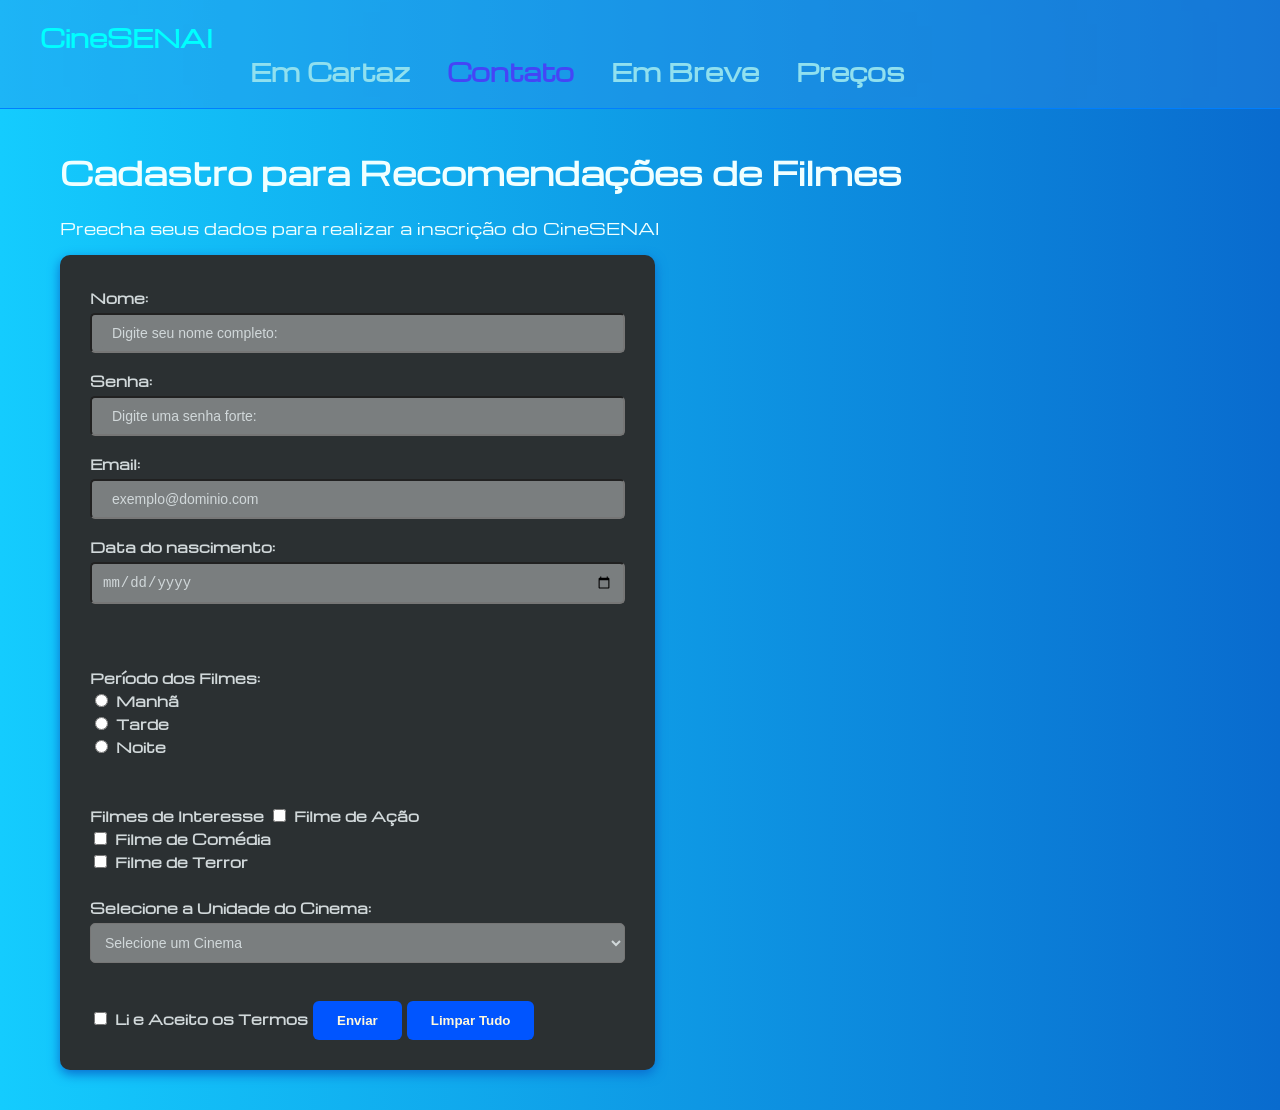
==== contato.html @ 7eda7cb9 "atualizacao adicionado novas áreas, ainda quero colocar umas coisas no fundo do site" ====
<!DOCTYPE html>
<html lang="pt-BR">
<head>
    <meta charset="UTF-8">
    <meta name="viewport" content="width=device-width, initial-scale=1.0">
    <title>Contato</title>
    <link rel="stylesheet" href="style.css">
    <link rel="icon" type="image/png" href="CineSENAI (1).png">
</head>
<body>
    <!-- corpo do site -->
    <header class="cabecalho">
    <!-- cabeçalho -->
        <div class="logo">
            <!-- bloco para codigos / divisao do site -->
            CineSENAI
            <nav class="menu">
                <a href="index.html">Em Cartaz</a>
                <a href="contato.html" class="selecionado">Contato</a>
                <a href="emBreve.html">Em Breve</a>
                <a href="garantirIngresso.html">Preços</a>
            </nav>
        </div>
    </header> 
    
    <main class="container">
        <h1>Cadastro para Recomendações de Filmes</h1>
        <p>Preecha seus dados para realizar a inscrição do CineSENAI</p>
        
        
        <div class="areaInscricao">
            
            <form action="/processar-cadastro" method="post" class="colunaForm">
                
                <!-- ------------------ NOME ---------------------------------------- -->
                <label for="nome">Nome: </label>
                <input type="text" name="nome" id="nome" placeholder="Digite seu nome completo: " required minlength="3" maxlength="50">
                <br>
                <!-- precisa de uma tage para saber que é um nome, pra isso existe o "name" -->
                
                <!-- ------------------ SENHA ---------------------------------------- -->
                <label for="senha">Senha: </label>
                <input type="password" name="senha" id="senha" placeholder="Digite uma senha forte: " required minlength="8" maxlength="15">
                <br>

                <!-- ------------------ EMAIL ---------------------------------------- -->
                <label for="email">Email: </label>
                <input type="email" name="email" id="email" placeholder="exemplo@dominio.com" required>
                <br>

                <!-- ------------------ DATA NASCIMENTO ---------------------------------------- -->
                <label for="dataNasc">Data do nascimento: </label>
                <input type="date" name="dataNasc" id="dataNasc" placeholder="Digite sua data de nascimento: " min="1900-01-01" max="2026-12-31" required>
                <br><br><br>


                

                
                <!-- ------------------ PERÍODO DOS FILMES ---------------------------------------- -->
                <label>Período dos Filmes: </label>
                
                <br>
                
                <!-- ------------------ MANHA ---------------------------------------- -->
                <input type="radio" name="turno" id="turnoManha" value="manha" required>
                <label for="turnoManha">Manhã</label>
                
                <br>
                
                <!-- ------------------ TARDE ---------------------------------------- -->
                <input type="radio" name="turno" id="turnoTarde" value="tarde" required>
                <label for="turnoTarde">Tarde</label>
                
                <br>
                
                <!-- ------------------ NOITE ---------------------------------------- -->
                <input type="radio" name="turno" id="turnoNoite" value="noite" required>
                <label for="turnoTarde">Noite</label>
                <!-- se o name do turnoTarde, TurnoNoite e turnoManha forem diferentes, eles podem ser selecionados juntos -->
                
                

                <br><br><br>
                <!-- ------------------ Filmes de interesse ---------------------------------------- -->
                <label>Filmes de Interesse</label>
                
                
                <!-- ------------------ AÇÃO ---------------------------------------- -->

                <input type="checkbox" name="interesse" id="acao">
                <label for="acao">Filme de Ação</label>
                <br>
                
                <!-- ------------------ COMÉDIA ---------------------------------------- -->
                <input type="checkbox" name="interesse" id="comedia">
                <label for="comedia">Filme de Comédia</label>
                <br>
                
                <!-- ------------------ TERROR ---------------------------------------- -->
                <input type="checkbox" name="interesse" id="terror">
                <label for="terror">Filme de Terror</label>
                <br>
                <br>
                
                
                <!-- ------------------- Selecionar unidade ---------------------------------------- -->
                <label for="unidade">Selecione a Unidade do Cinema: </label>
                
                <select name="unidade" id="unidade" required>

                    <option value="" disa selected>Selecione um Cinema</option>
                    <option value="sp">São Paulo - Capital</option>
                    <option value="votuporanga">Votuporanga</option>
                    <option value="sebastianopolis">Sebastianópolis do Sul</option>
                    <option value="valentim">Valentim</option>
                    <option value="parisi">Parisi</option>
                    <option value="vilaCarvalho">Vila Carvalho</option>
                    <option value="Simonsen">Simonsen</option>

                </select>
                <br><br>
                <input type="checkbox" name="termos" id="termos">
                <label for="termos">Li e Aceito os Termos</label>

                <button type="submit" class="btnEnviar">Enviar</button>
                <button type="reset" class="btnLimpar">Limpar Tudo</button>
                
            </form>
            <!-- action = onde vai ser armazenado o formulario -->
            <div class="colunaMidia"><iframe src="https://www.google.com/maps/embed?pb=!1m18!1m12!1m3!1d5525.53797360967!2d-49.92918627005194!3d-20.657384982115513!2m3!1f0!2f0!3f0!3m2!1i1024!2i768!4f13.1!3m3!1m2!1s0x94bd64b1f3d46219%3A0x983ea8986b35a770!2sSebastian%C3%B3polis%20do%20Sul%2C%20SP%2C%2015180-000!5e1!3m2!1spt-BR!2sbr!4v1787665705579!5m2!1spt-BR!2sbr" width="600" height="450" style="border:0;" allowfullscreen="" loading="lazy" referrerpolicy="strict-origin-when-cross-origin"></iframe>
            

            <!-- <iframe width="560" height="315" src="https://www.youtube.com/embed/DBagKdhTklI?si=8zol1l0vnaOvvYPD" title="YouTube video player" frameborder="0" allow="accelerometer; autoplay; clipboard-write; encrypted-media; gyroscope; picture-in-picture; web-share" referrerpolicy="strict-origin-when-cross-origin" allowfullscreen></iframe> -->

                        <!-- <iframe width="700" height="400" src="https://diekmann.github.io/wasm-fizzbuzz/doom/" title="YouTube video player" frameborder="0" allow="accelerometer; autoplay; clipboard-write; encrypted-media; gyroscope; picture-in-picture; web-share" referrerpolicy="strict-origin-when-cross-origin" allowfullscreen></iframe> -->
            <iframe width="560" height="315" src="https://www.youtube.com/embed/Ru4rhdbCMVA?si=otYlTpz1NHzByV0M" title="YouTube video player" frameborder="0" allow="accelerometer; autoplay; clipboard-write; encrypted-media; gyroscope; picture-in-picture; web-share" referrerpolicy="strict-origin-when-cross-origin" allowfullscreen></iframe>
            <!-- no google maps, youtube, sla -> compartilhar -> icorporar -> copiar -->

            </div>
        </div>
    </main>

</body>
</html>
---- style.css ----
/* comentario */

/* FORMATAÇÃO DA MINHA PÁGINA  */

@import url('https://fonts.googleapis.com/css2?family=Bitcount+Prop+Single:wght@100..900&family=Jim+Nightshade&family=Michroma&display=swap');

*{
    /* isso afeta todo o site */
    box-sizing: border-box;
}
body{
    margin: 0;
    background-image: linear-gradient(to right, #14ccfe, #096bce);
    padding: 0;
    font-family: Michroma;
    color: #F0FFFF;
    /* cor da fonte */
}
.cabecalho{
    background-color: #318ce756;
    padding: 20px 40px;
    /* aumenta o FUNDO, o ESPAÇAMENTO */
    display: flex;
    /* faz com que cada um fique do lado do outro */
    justify-content: space-between;
    /* coloca cada filho separado */
    align-items: center;
    border-bottom: 1px solid #007FFF;
    /* fazendo uma linha inferior */
    backdrop-filter: blur(5000px);
    /* isso é um filtro pra embaçar pq eu quero botar umas img de fundo */
}

.logo{
    font-size: 24px;
    font-weight: bold;
    /* definindo a espessura em negrito */
    color: aqua;
    position: relative;
    margin-right: 300px;
    /* right: -25%; */

}
.menu{
    margin-left: 180px;
    position: relative;
}
.menu a{
    /* formatando todos os "a"s dentro da classe menu*/
    color: #90e0ef;
    text-decoration: none;
    /* tirando aquela linha que fica debaixo do link */
    margin-left: 30px;
    /* desgrudando ele do canto esquerdo */
    font-weight: bold;
    transition: color 0.6s ease;
    /* nao sei pq ta ficando embaixo */
}
.menu a:hover{
    color: #0033ff;
}
.container{
    max-width: 1200px;
    /* largura maxima da tela */
    /* ele vai ter um limite de tamanho independente da tela */
    margin: 40px auto;
    /* margem */
    /* o "auto" significa que a direita e a esquerda ainda fica "grudado na imagem" */
    /* aparentemente ele só fica mais grudado pra esquerda msm*/
    /* as coisad que estao la dentro nao vao ficar colados na borda */
    padding: 0 20px;
    /* "margem interna" */
    /* a separação da margem */

}
.titulo-secao{
    font-size: 37px;
    margin-bottom: 5px;
    color: #FEFEFA;
    text-align: center;
}
.subtitulo{
    color: #F8F8FF;
    font-size: 20px;
    margin-bottom: 30px;
    /* afasta as imagens */
    text-align: center;
}
.grade-filmes{
    display: grid;
    /* vai organizar todos os elementos (filhos) em linhas e colunas  */
    grid-template-columns: repeat(auto-fit, minmax(260px, 1fr));
    /* pra deixar tudo na horizontal */
    gap: 25px;
}
.card-filme{
    background-color: #00BFFF;
    border-radius: 10px;
    /* Fazendo borda no paranaue em volta da imagem */
    overflow: hidden;
    transition: color 0.6s ease;
    box-shadow: 0 4px 12px #00BFFF;
    display: flex;
    flex-direction: column;
    /* muda o eixo (dispkay flex -> texto some. flex-direction column -> texto volta) */

    transition: transform 0.8s ease;
}
.card-filme:hover{
    transform: translateY(-100px);
    transition: color 1s ease;
    box-shadow: 0 30px 70px #d1d8da;
    
}
.poster{
    width: 100%;
    height: 320px;
    object-fit: cover;
    /* garante que todas as imagens fiquem com a altura perfeita */
}
img{
    width: 300px;
    border-radius: 10px;
    height: 400px;
}
.conteudo-filme{
    padding: 20px;
    display: flex;
    flex-direction: column;
    flex-grow: 1;
    /* estica verticalmente eempurra o botao para base */
}
.genero{
    font-size: 12px;
    color: #318CE7;
    text-transform: uppercase;
    font-weight: bold;
    margin-bottom: 5px;
}
.nome-filme{
    margin: 5px 0 10px 0;
}
.sinopse{
    font-size: 14px;
    color: #F8F8FF;
    line-height: 1.4;
    margin-bottom: 15px;
    flex-grow: 1;
}
.sessoes{
    font-size: 12px;
    margin-bottom: 20px;
}
.horario{
    display: inline-block;
    background-color: #0083af;
    border-radius: 4px;
    padding: 4px 8px;
    margin-left: 4px;
    color: #F0FFFF;
    font-weight: bold;
}
.botao-comprar{
    display: block;
    margin-top: 10px;
    /* pra afastar de cima */
    text-align: center;
    background-color: #2889f8;
    color: #F8F8FF;
    padding: 12px 0;
    border-radius: 6px;
    text-decoration: none;
    font-weight: bold;
}
.botao-comprar:hover{
    background-color: #0033ff;
    transition: 0.5s;
}   
.areaInscricao{
    display: flex;
    gap: 30px;
    /* espaçamento */
}
.colunaForm{
    flex: 1;
    /* faz o form crescer proporcionalmente */
    min-width: 320px;
    background-color: #2b3032;
    padding: 30px;
    /* INTERNA */
    border-radius: 10px;
    /* pra arredondar os cantos */
    box-shadow: 0 4px 12px #096bce;
}
.colunaMidia{
    flex: 1;
    min-width: 320px;
    display: flex;
    gap: 20px;
    flex-direction: column;
}
.colunaForm label{
    font-size: 14px;
    font-weight: bold;
    color: #d1d8da;
}
.colunaForm input[type="text"],
.colunaForm input[type="password"],
.colunaForm input[type="email"],
.colunaForm input[type="date"],
.colunaForm input::placeholder,
.colunaForm textarea,
.colunaForm select{
    width: 100%;
    padding: 10px;
    margin-top: 5px;
    margin-bottom: 15px;
    background-color: #7a7e7f;
    color: #d1d8da;
    border-radius: 5px;
    font-size: 14px;
}

.btnEnviar{
    background-color: rgb(0, 85, 255);
    color: cornsilk;
    border: none;
    padding: 12px 24px;
    border-radius: 6px;
    font-weight: bold;
    cursor: pointer;
    /* mudando o simbolo do mouse */
}
.btnLimpar{
    background-color: rgb(0, 85, 255);
    color: cornsilk;
    border: none;
    padding: 12px 24px;
    border-radius: 6px;
    font-weight: bold;
    cursor: pointer;
    /* mudando o simbolo do mouse */
}
.btnEnviar:hover, .btnLimpar:hover{
    transition: 0.3s ease-in;
    /* A TRANSIÇÃO EU PESQUISEI, NN É IA  */
    background-color: #00BFFF;
}

.vaiProFundo{
    width: 100%;
    height: 100%;
}
.menu .selecionado{
    color: #4545f6
}
.containerAssentos{
    cursor: default;
}
.linha{
    text-align: center;
    margin-bottom: 15px;
}
.assento{
    width: 30px;
    height: 30px;
    border-radius: 10px;
    background-color: #14ccfe;
}
.assento:hover{
    background-color: #2889f8;
    transition: 0.3s;
    cursor: pointer;
}
h2{
    text-align: center;
}
.tabelaPrecos{
    display: flex;
    flex-direction: column;
    width: 1000px;
    margin: 0 auto;
    margin-top: 40px;
}
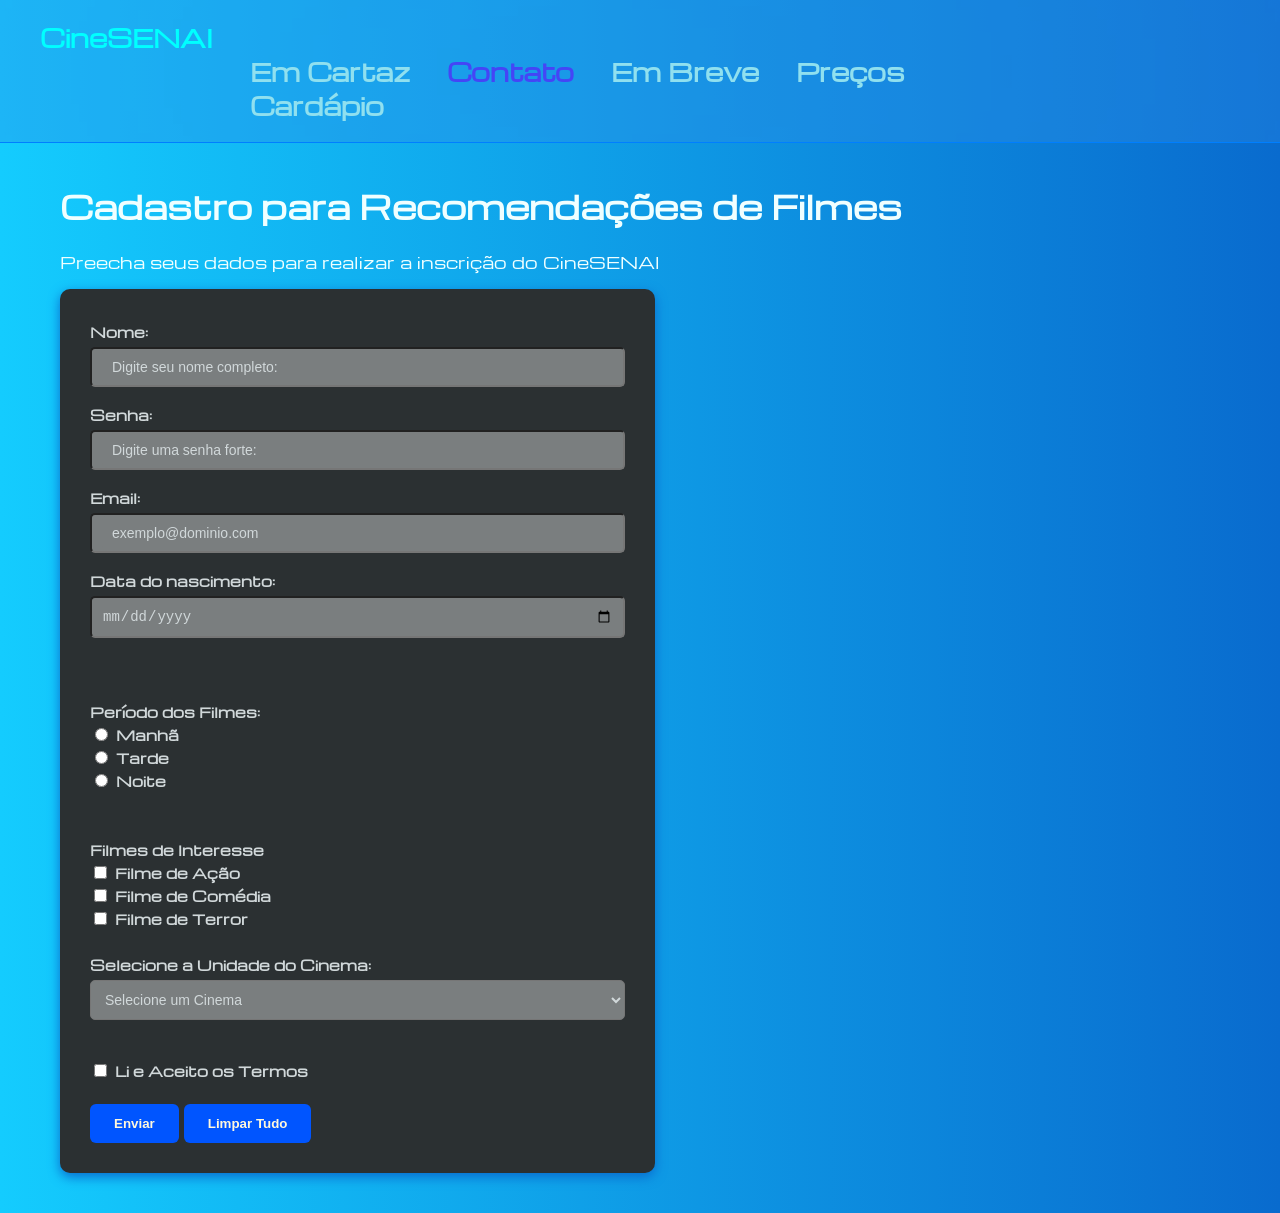
==== commit 2b910844: "cardapio_III" ====
--- a/contato.html
+++ b/contato.html
@@ -19,6 +19,7 @@
                 <a href="contato.html" class="selecionado">Contato</a>
                 <a href="emBreve.html">Em Breve</a>
                 <a href="garantirIngresso.html">Preços</a>
+                <a href="cardapio.html">Cardápio</a>
             </nav>
         </div>
     </header> 
@@ -84,6 +85,7 @@
                 <br><br><br>
                 <!-- ------------------ Filmes de interesse ---------------------------------------- -->
                 <label>Filmes de Interesse</label>
+                <br>
                 
                 
                 <!-- ------------------ AÇÃO ---------------------------------------- -->
@@ -122,6 +124,7 @@
                 <br><br>
                 <input type="checkbox" name="termos" id="termos">
                 <label for="termos">Li e Aceito os Termos</label>
+                <br><br>
 
                 <button type="submit" class="btnEnviar">Enviar</button>
                 <button type="reset" class="btnLimpar">Limpar Tudo</button>
--- a/style.css
+++ b/style.css
@@ -281,4 +281,35 @@
     width: 1000px;
     margin: 0 auto;
     margin-top: 40px;
+}
+.tabelaCardapio{
+    width: 80%;
+}
+.tabelaPreco{
+    width: 100%;
+    /* vai ocupar 100% da tabelaCardapio */
+    background-image: linear-gradient(to right, #4861d3, #0033ff);
+    font-size: 15px;
+    text-align: left;
+}
+.tabelaPreco th{
+    background-color: #4545f6;
+    color: #04c9ff;
+    padding: 16px 20px;
+    /* ;regra: cima, direita, baixo, esquerda */
+    /* fazendo um espaçamento entre as linhas */
+    font-size: 20px;
+    font-weight: bold;
+    text-transform: uppercase;
+    /* deixando em maiusculo */
+    border-bottom: 2px solid #14ccfe;
+}
+.tabelaPreco td{
+    padding: 16px 20px;
+    /* espaçamento interno */
+
+    border-bottom: 1px solid #2b3032;
+    /* borda debaixo */
+
+    color: #F8F8FF;
 }
